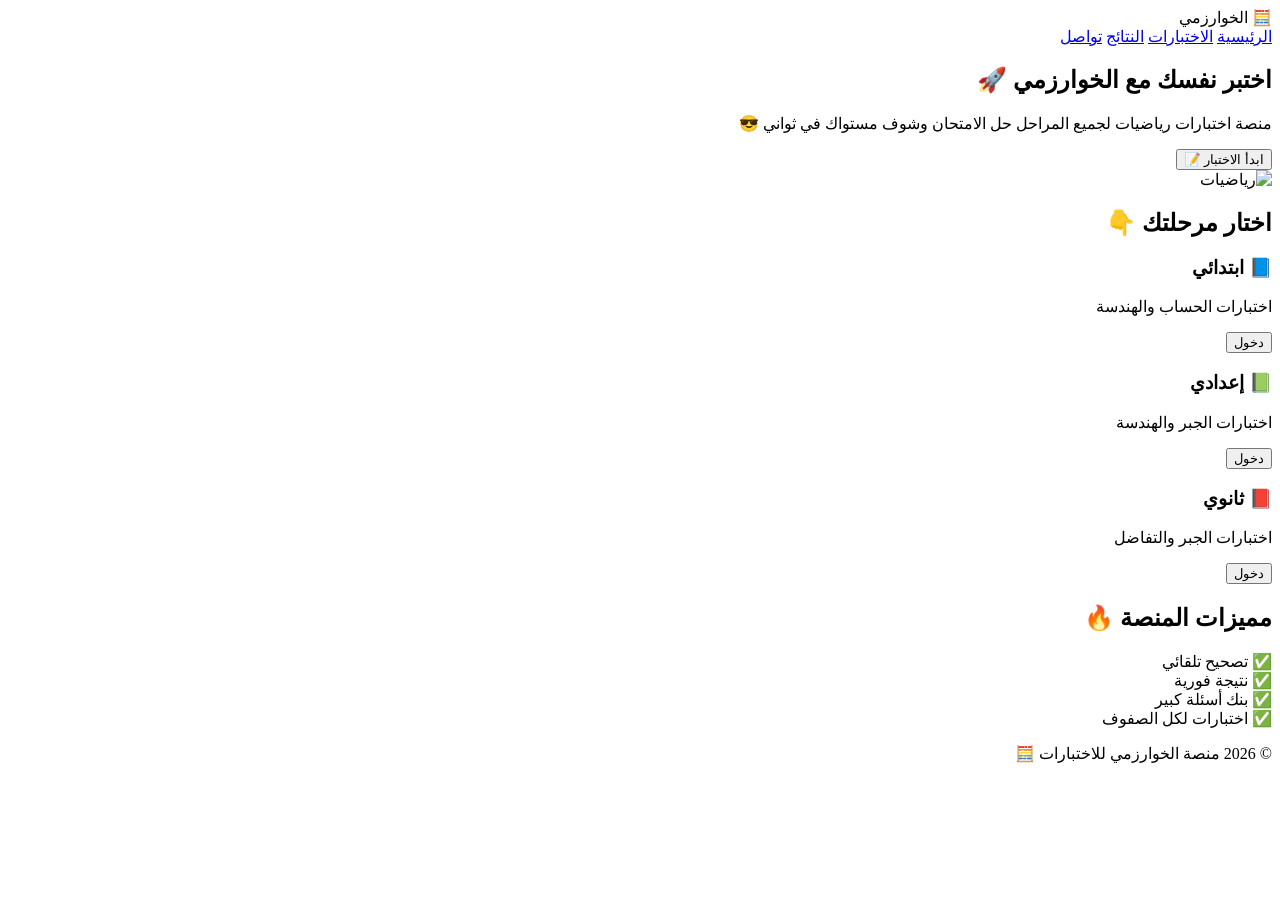
==== index.html @ 1fffe0cb "Add files via upload" ====
<!DOCTYPE html>
<html lang="ar" dir="rtl">

<head>
    <meta charset="UTF-8">
    <meta name="viewport" content="width=device-width, initial-scale=1.0">

    <title>الخوارزمي | اختبارات الرياضيات</title>

    <link rel="stylesheet" href="css/style.css">
</head>


<body>


<header>

    <div class="logo">
        🧮 الخوارزمي
    </div>


    <nav>
        <a href="#">الرئيسية</a>
        <a href="#">الاختبارات</a>
        <a href="#">النتائج</a>
        <a href="#">تواصل</a>
    </nav>

</header>




<section class="hero">


<div class="hero-text">

<h1>
اختبر نفسك مع الخوارزمي 🚀
</h1>


<p>
منصة اختبارات رياضيات لجميع المراحل  
حل الامتحان وشوف مستواك في ثواني 😎
</p>

<button onclick="startExam()">
ابدأ الاختبار 📝
</button>

</div>


<div class="icon">

<img src="assets/math-icon.png" alt="رياضيات">

</div>


</section>





<section class="levels">


<h2>
اختار مرحلتك 👇
</h2>



<div class="cards">



<div class="card">

<h3>
📘 ابتدائي
</h3>

<p>
اختبارات الحساب والهندسة
</p>

<button>
دخول
</button>

</div>




<div class="card">

<h3>
📗 إعدادي
</h3>

<p>
اختبارات الجبر والهندسة
</p>

<button>
دخول
</button>

</div>





<div class="card">

<h3>
📕 ثانوي
</h3>

<p>
اختبارات الجبر والتفاضل
</p>

<button>
دخول
</button>

</div>



</div>


</section>





<section class="features">


<h2>
مميزات المنصة 🔥
</h2>


<p>
✅ تصحيح تلقائي  
<br>
✅ نتيجة فورية  
<br>
✅ بنك أسئلة كبير  
<br>
✅ اختبارات لكل الصفوف
</p>


</section>





<footer>

<p>
© 2026 منصة الخوارزمي للاختبارات 🧮
</p>

</footer>



<script src="js/main.js"></script>


</body>

</html>
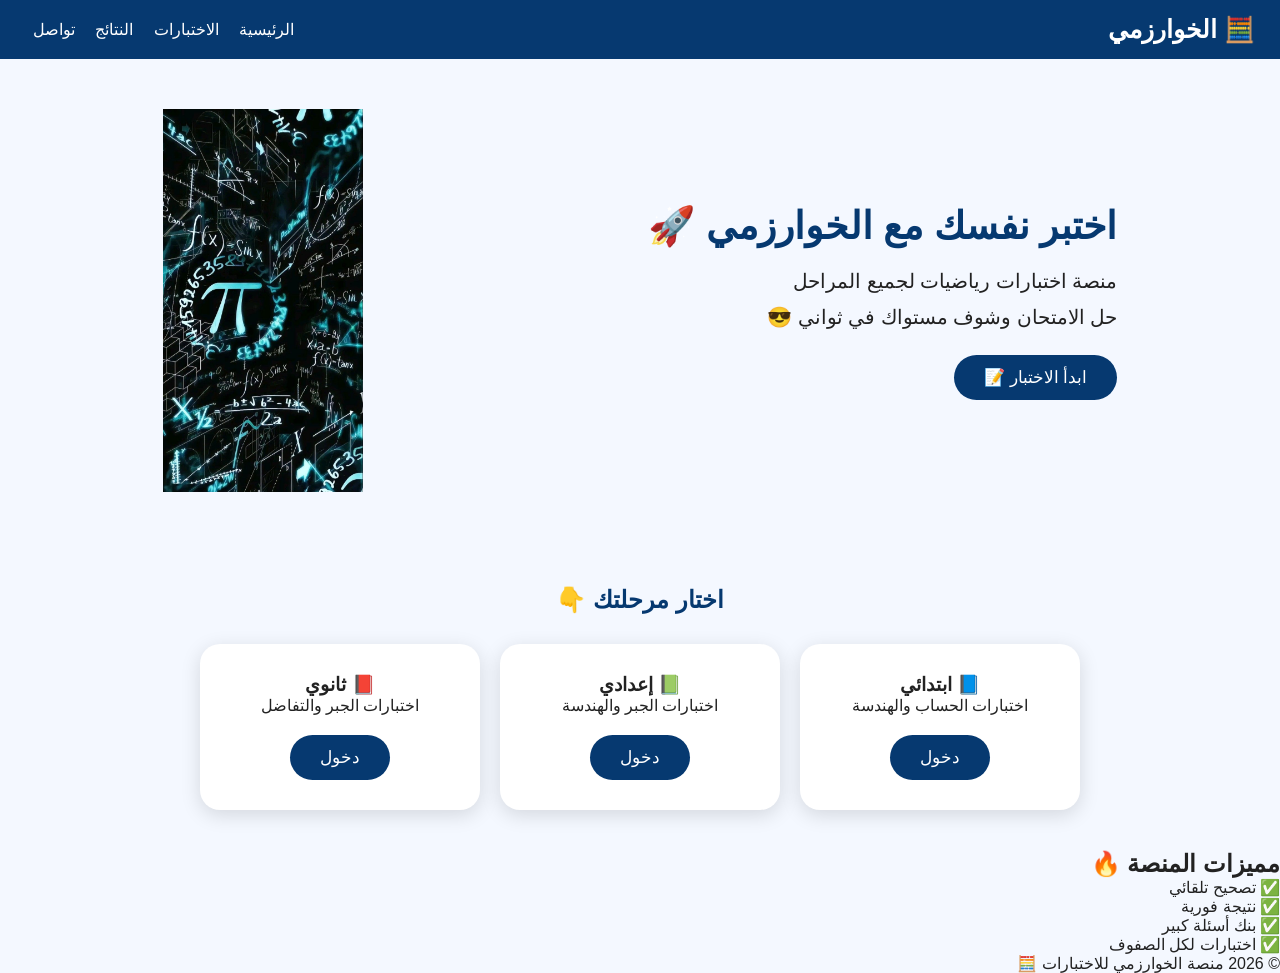
==== commit ecf6c8b9: "Update stylesheet and image paths in index.html" ====
--- a/index.html
+++ b/index.html
@@ -7,19 +7,16 @@
 
     <title>الخوارزمي | اختبارات الرياضيات</title>
 
-    <link rel="stylesheet" href="css/style.css">
+    <link rel="stylesheet" href="style.css">
 </head>
 
-
 <body>
-
 
 <header>
 
     <div class="logo">
         🧮 الخوارزمي
     </div>
-
 
     <nav>
         <a href="#">الرئيسية</a>
@@ -30,11 +27,7 @@
 
 </header>
 
-
-
-
 <section class="hero">
-
 
 <div class="hero-text">
 
@@ -42,9 +35,9 @@
 اختبر نفسك مع الخوارزمي 🚀
 </h1>
 
-
 <p>
-منصة اختبارات رياضيات لجميع المراحل  
+منصة اختبارات رياضيات لجميع المراحل
+<br>
 حل الامتحان وشوف مستواك في ثواني 😎
 </p>
 
@@ -54,123 +47,79 @@
 
 </div>
 
-
 <div class="icon">
 
-<img src="assets/math-icon.png" alt="رياضيات">
+<img src="math-icon.png" alt="رياضيات">
 
 </div>
 
-
 </section>
 
-
-
-
-
 <section class="levels">
-
 
 <h2>
 اختار مرحلتك 👇
 </h2>
 
-
-
 <div class="cards">
-
-
 
 <div class="card">
 
-<h3>
-📘 ابتدائي
-</h3>
+<h3>📘 ابتدائي</h3>
 
 <p>
 اختبارات الحساب والهندسة
 </p>
 
-<button>
-دخول
-</button>
+<button>دخول</button>
 
 </div>
 
-
-
-
 <div class="card">
 
-<h3>
-📗 إعدادي
-</h3>
+<h3>📗 إعدادي</h3>
 
 <p>
 اختبارات الجبر والهندسة
 </p>
 
-<button>
-دخول
-</button>
+<button>دخول</button>
 
 </div>
 
-
-
-
-
 <div class="card">
 
-<h3>
-📕 ثانوي
-</h3>
+<h3>📕 ثانوي</h3>
 
 <p>
 اختبارات الجبر والتفاضل
 </p>
 
-<button>
-دخول
-</button>
+<button>دخول</button>
 
 </div>
 
-
-
 </div>
-
 
 </section>
 
-
-
-
-
 <section class="features">
-
 
 <h2>
 مميزات المنصة 🔥
 </h2>
 
-
 <p>
-✅ تصحيح تلقائي  
+✅ تصحيح تلقائي
 <br>
-✅ نتيجة فورية  
+✅ نتيجة فورية
 <br>
-✅ بنك أسئلة كبير  
+✅ بنك أسئلة كبير
 <br>
 ✅ اختبارات لكل الصفوف
 </p>
 
-
 </section>
-
-
-
-
 
 <footer>
 
@@ -180,11 +129,9 @@
 
 </footer>
 
-
-
-<script src="js/main.js"></script>
-
+<!-- احذف السطر ده لو ملف main.js مش موجود -->
+<!-- <script src="js/main.js"></script> -->
 
 </body>
 
-</html>+</html>
--- a/style.css
+++ b/style.css
@@ -0,0 +1,198 @@
+*{
+    margin:0;
+    padding:0;
+    box-sizing:border-box;
+    font-family:Tahoma, sans-serif;
+}
+
+
+body{
+
+    background:#f4f8ff;
+    color:#222;
+
+}
+
+
+
+/* الهيدر */
+
+header{
+
+    background:#063970;
+    color:white;
+
+    display:flex;
+    justify-content:space-between;
+    align-items:center;
+
+    padding:15px 25px;
+
+}
+
+
+.logo{
+
+    font-size:25px;
+    font-weight:bold;
+
+}
+
+
+nav a{
+
+    color:white;
+    text-decoration:none;
+
+    margin:0 8px;
+
+}
+
+
+
+/* الصفحة الرئيسية */
+
+.hero{
+
+    display:flex;
+    justify-content:space-around;
+    align-items:center;
+
+    padding:50px 20px;
+
+    flex-wrap:wrap;
+
+}
+
+
+
+.hero-text{
+
+    max-width:500px;
+
+}
+
+
+.hero-text h1{
+
+    color:#063970;
+
+    font-size:38px;
+
+    margin-bottom:15px;
+
+}
+
+
+
+.hero-text p{
+
+    font-size:20px;
+
+    line-height:1.8;
+
+}
+
+
+
+button{
+
+    background:#063970;
+
+    color:white;
+
+    border:none;
+
+    padding:12px 30px;
+
+    border-radius:25px;
+
+    margin-top:20px;
+
+    cursor:pointer;
+
+    font-size:17px;
+
+}
+
+
+
+button:hover{
+
+    background:#0b63ce;
+
+}
+
+
+
+.icon img{
+
+    width:200px;
+
+}
+
+
+
+/* الأقسام */
+
+.levels{
+
+    text-align:center;
+
+    padding:40px 20px;
+
+}
+
+
+
+.levels h2{
+
+    color:#063970;
+
+    margin-bottom:30px;
+
+}
+
+
+
+.cards{
+
+    display:flex;
+
+    justify-content:center;
+
+    gap:20px;
+
+    flex-wrap:wrap;
+
+}
+
+
+
+.card{
+
+    background:white;
+
+    width:280px;
+
+    padding:30px;
+
+    border-radius:20px;
+
+    box-shadow:0 5px 20px #0002;
+
+    transition:.3s;
+
+}
+
+
+
+.card:hover{
+
+    transform:translateY(-8px);
+
+}
+
+
+
+.card h3
